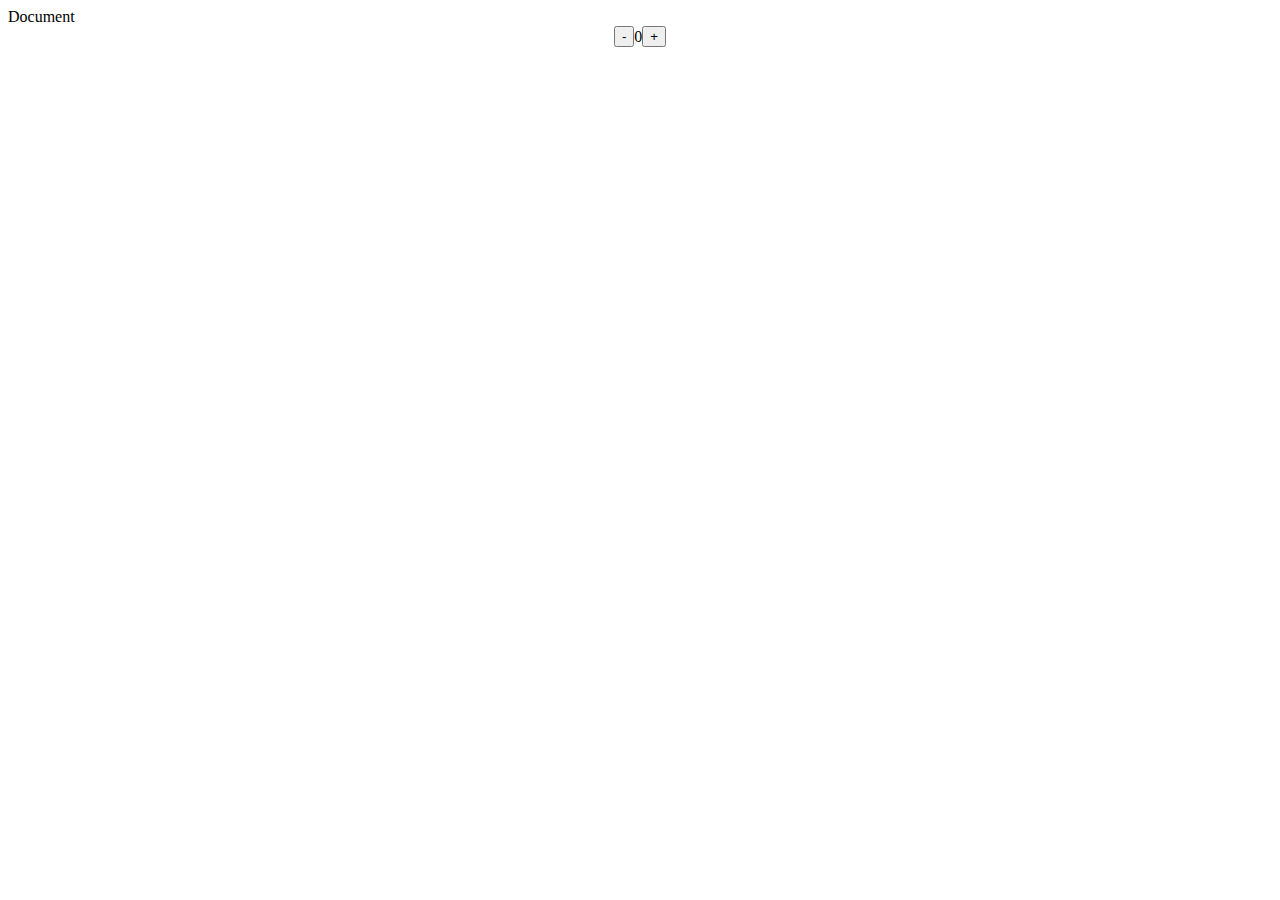
==== FR/lesson7/index.html @ 69e67ab2 "dz7" ====
<!DOCTYPE html>
<html lang="en">
  <head>
    <meta charset="UTF-8" />
    <meta name="viewport" content="width=device-width, initial-scale=1.0" />
    <link rel="stylesheet" href="./index.css"
    <title>Document</title>
  </head>
  <body>
      <div id="counter">
        <button id="decrement">-</button>
        <span id="count">0</span>
        <button id="increment">+</button>
      </div>
      <div id="color-block"></div>
     <script src="./index.js"/>
  </body>
</html>
---- FR/lesson7/index.css ----
#counter {
  display: flex;
  align-items: center;
  justify-content: center;
  margin-bottom: 20px;
}
#color-block {
  width: 100px;
  height: 100px;
  margin: 0 auto;
  margin-top: 20px;
}

.red {
  background-color: red;
}
.yellow {
  background-color: yellow;
}

.green {
  background-color: green;
}
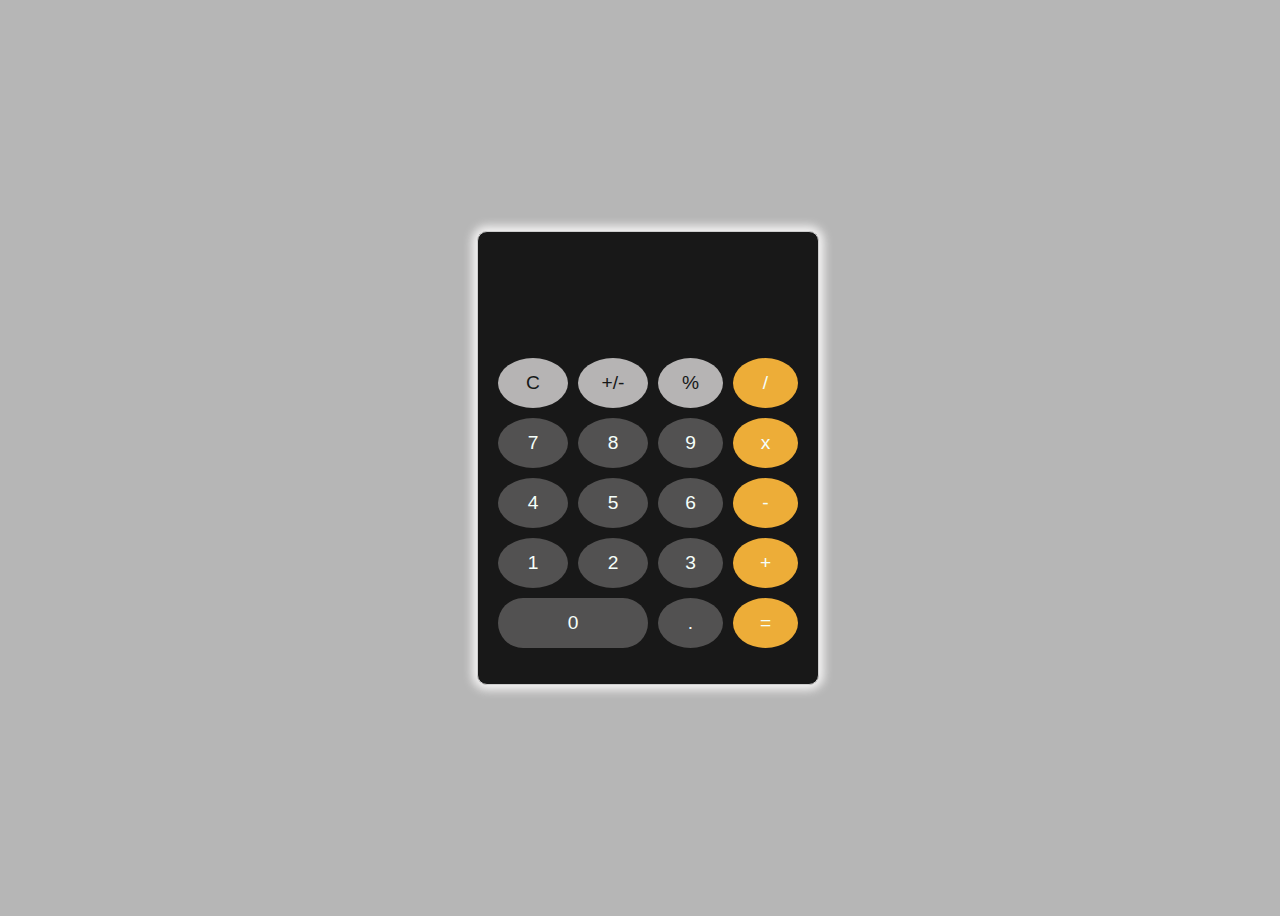
==== commit 0813e5b9: "dz-calculator" ====
--- a/FR/lesson7/index.html
+++ b/FR/lesson7/index.html
@@ -1,18 +1,44 @@
 <!DOCTYPE html>
 <html lang="en">
-  <head>
-    <meta charset="UTF-8" />
-    <meta name="viewport" content="width=device-width, initial-scale=1.0" />
-    <link rel="stylesheet" href="./index.css"
-    <title>Document</title>
-  </head>
-  <body>
-      <div id="counter">
-        <button id="decrement">-</button>
-        <span id="count">0</span>
-        <button id="increment">+</button>
+<head>
+<meta charset="UTF-8">
+<meta name="viewport" content="width=device-width, initial-scale=1.0">
+<title> Calculator</title>
+<link rel="stylesheet" href="styles.css">
+</head>
+<body>
+    <div class="calculator">
+        <input type="text" id="display" >
+        <div class="keys">
+          <button class="grey" onclick="clearDisplay()">C</button>
+          <button class="grey" onclick="changeSign()">+/-</button>
+          <button class="grey" onclick="calculatePercentage()">%</button>
+          <button class="orange" onclick="addToDisplay('/')">/</button>
+          
+          <button onclick="addToDisplay('7')">7</button>
+          <button onclick="addToDisplay('8')">8</button>
+          <button onclick="addToDisplay('9')">9</button>
+          <button class="orange" onclick="addToDisplay('*')">x</button>
+          
+          <button onclick="addToDisplay('4')">4</button>
+          <button onclick="addToDisplay('5')">5</button>
+          <button onclick="addToDisplay('6')">6</button>
+          <button class="orange" onclick="addToDisplay('-')">-</button>
+          
+          <button onclick="addToDisplay('1')">1</button>
+          <button onclick="addToDisplay('2')">2</button>
+          <button onclick="addToDisplay('3')">3</button>
+          <button class="orange" onclick="addToDisplay('+')">+</button>
+          
+          <button class="zero" onclick="addToDisplay('0')">0</button>
+          <button onclick="addToDisplay('.')">.</button>
+          <button class="orange" onclick="calculate()">=</button>
+        </div>
       </div>
-      <div id="color-block"></div>
-     <script src="./index.js"/>
-  </body>
+<script src="script.js"></script>
+</body>
 </html>
+
+
+
+
--- a/FR/lesson7/styles.css
+++ b/FR/lesson7/styles.css
@@ -0,0 +1,82 @@
+
+body{
+  width: 100vw;
+  height: 100vh;
+  display: flex;
+  justify-content: center;
+  align-items: center;
+  background-color: #b6b6b6
+}
+
+
+.calculator {
+  width: 300px;
+  margin: 0 auto;
+  padding: 20px;
+  border: 1px solid #ccc;
+  box-shadow: 0 0  10px 5px #fdfcfce0;
+  background-color: rgba(0, 0, 0, 0.87);
+  border-radius: 10px;
+  
+}
+
+#display{
+  width: 90%;
+  height: 8vh;
+  margin: 1rem;
+  text-align: right;
+  color: #F5FFFA;
+  border: none;
+  background-color: rgba(0, 0, 0, 0);
+  font-size: 2rem;
+
+}
+
+
+
+.keys {
+  display: grid;
+  grid-template-columns: repeat(4, 1fr);
+  grid-template-rows: repeat(5, 1fr);
+  gap: 10px;
+  width: calc(25%-10px);
+  margin-bottom: 1rem;
+}
+
+button:hover{
+  background-color: rgb(143, 140, 140);
+}
+
+
+button {
+  padding: 10px;
+  font-size: 1.2em;
+  width: 50pх;
+  border-radius: 100%;
+  height: 50px;
+  border: none;
+  color: #F5FFFA;
+  background-color: rgb(82, 81, 81);
+}
+
+.orange{
+  background-color: rgba(252, 184, 59, 0.938);
+  
+}
+
+.orange:hover{
+  background-color:rgba(90, 59, 2, 0.938) ;
+}
+
+.grey{
+  background-color: #b6b4b4;
+ color:#171818
+}
+
+.zero{
+  grid-column-end: span 2;
+  width: 150px;
+  height: 50px;
+border-radius: 50px;
+  
+}